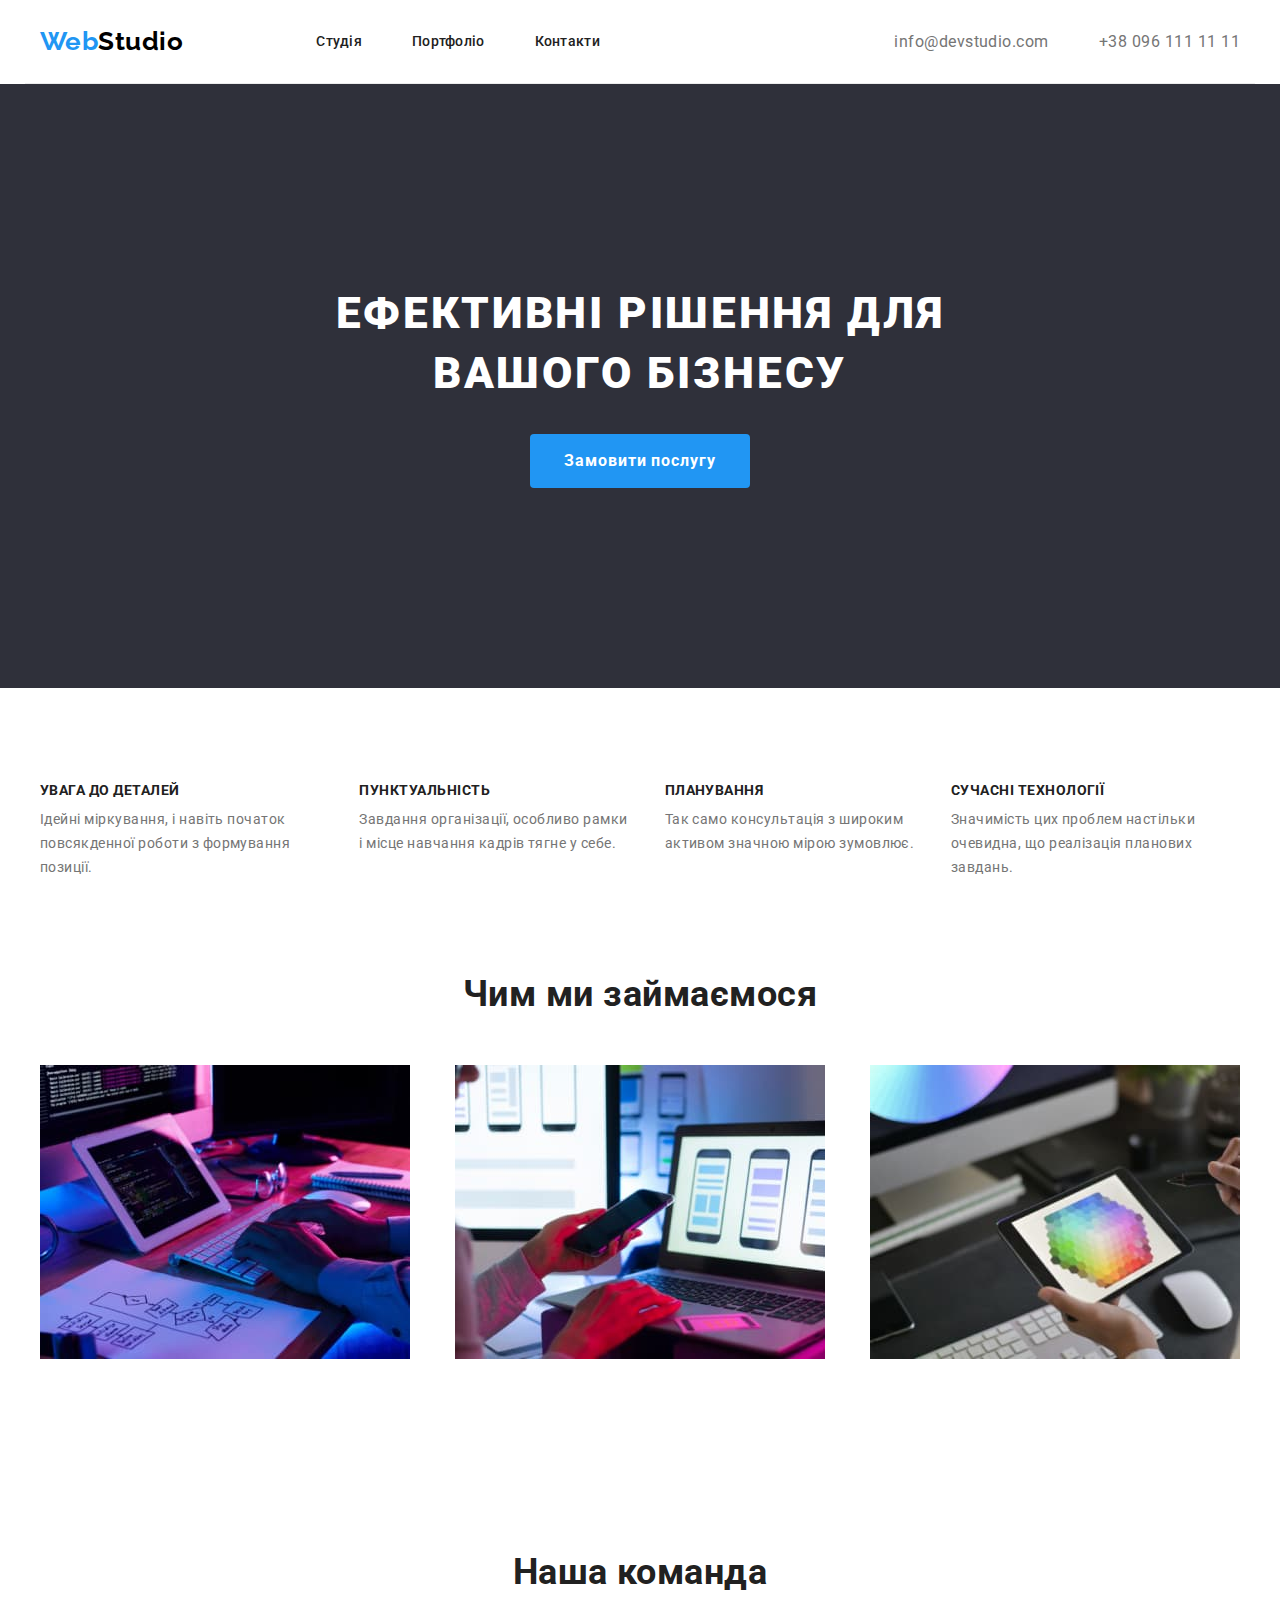
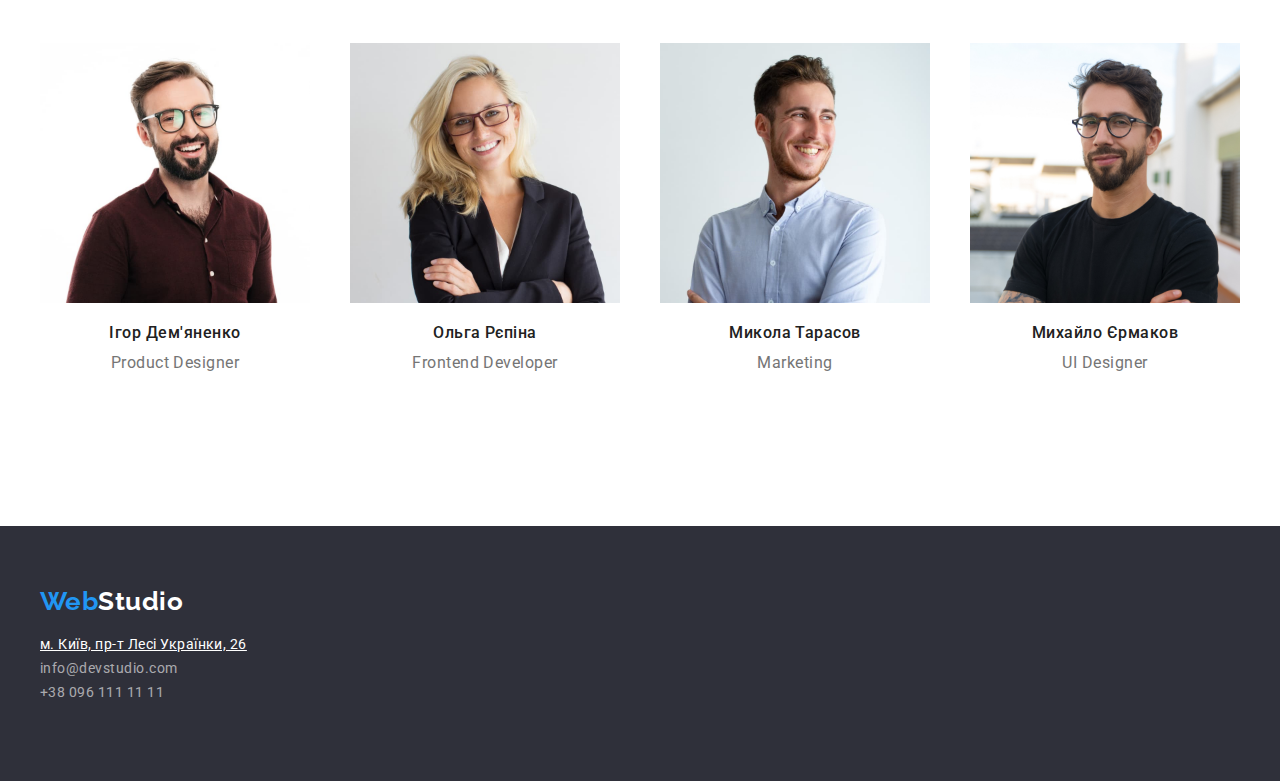
==== index.html @ 69d50f52 "ДЗ" ====
<!DOCTYPE html>
<html lang="uk">
<head>
    <meta charset="UTF-8">
    <meta http-equiv="X-UA-Compatible" content="IE=edge">
    <meta name="viewport" content="width=device-width, initial-scale=1.0">
    <title>WebStudio</title>
    <link rel="stylesheet" href="https://github.com/sindresorhus/modern-normalize" />
    <link rel="preconnect" href="https://fonts.googleapis.com">
    <link rel="preconnect" href="https://fonts.gstatic.com" crossorigin>
    <link href="https://fonts.googleapis.com/css2?family=Raleway:wght@700&family=Roboto:wght@400;500;700;900&display=swap"
        rel="stylesheet">
    <link rel="stylesheet" href="/css/style.css">
    </head>
<body class="body">
    <header class="page-header container">
    
        <nav>
            <div class="main-nav">
                <a href="./index.html" class="logo">
                    <p><span class="logo-web">Web</span>Studio</p>
                </a>
    
                <ul class="site-nav">
                    <li><a href="./index.html" class="link">Студія</a></li>
                    <li><a href="./portfolio.html" class="link">Портфоліо</a></li>
                    <li><a href="" class="link">Контакти</a></li>
                </ul>
            </div>
        </nav>
        <ul class="header-contact">
            <li class="item"><a href="mailto:info@devstudio.com" class="link-contact">info@devstudio.com</a></li>
            <li class="item"><a href="tel:+380961111111" class="link-contact">+38 096 111 11 11</a></li>
        </ul>
    
    </header>

    <main>
        <!-- Герой -->
            <section class="hero">
                <h1 class="hero-title">Ефективні рішення для<br>вашого бізнесу</h1>
                <button type="button" class="hero-button">Замовити послугу</button>
            </section>
            <!--  -->
            <section class="section container ">
                <h2 class="predominantly-title">Наші переваги</h2>
                <ul class="predominantly">
                    <li class="predominantly-item">
                        <h3 class="secondary-title">УВАГА ДО ДЕТАЛЕЙ</h3>
                        <p class="secondary-text">Ідейні міркування, і навіть початок повсякденної роботи з формування позиції.</p>
                    </li>
                    <li class="predominantly-item">
                        <h3 class="secondary-title">ПУНКТУАЛЬНІСТЬ</h3>
                        <p class="secondary-text">Завдання організації, особливо рамки і місце навчання кадрів тягне у себе.</p>
                    </li >
                    <li class="predominantly-item">
                        <h3 class="secondary-title">ПЛАНУВАННЯ</h3>
                        <p class="secondary-text">Так само консультація з широким активом значною мірою зумовлює.</p>
                    </li >
                    <li class="predominantly-item">
                        <h3 class="secondary-title">СУЧАСНІ ТЕХНОЛОГІЇ</h3>
                        <p class="secondary-text">Значимість цих проблем настільки очевидна, що реалізація планових завдань.</p>
                    </li>
                </ul>
            </section>
            <!--  -->
            <section class="section container">
                <h2 class="section-title">Чим ми займаємося</h2>
                <ul class="galery">
                    <li>
                        <img src="./images/box1.jpg" alt="палітра на планшеті" width="370"></li>
                    <li>
                         <img src="./images/box2.jpg" alt="телкфон та ноутбук" width="370">
                    </li>
                    <li>
                         <img src="./images/box3.jpg" alt="палітра на планшеті" width="370">
                    </li>
                </ul>
            </section>
            <!--  -->
            <section class="section container">
                <h2 class="section-title section-team-title">Наша команда</h2>
                <ul class="team-img">
                    <li class="item">
                        <img src="./images/imgpd.jpg" alt="Чоловік" width="270" class="item-img">
                        <h3 class="team-title">Ігор Дем'яненко</h3>
                        <p class="team-text">Product Designer</p>
                    </li>
                    <li class="item">
                        <img src="./images/imgfd.jpg" alt="Жінка" width="270" class="item-img">
                        <h3 class="team-title">Ольга Рєпіна</h3>
                        <p class="team-text">Frontend Developer</p>
                    </li>
                    <li class="item">
                        <img src="./images/imgm.jpg" alt="Чоловік" width="270" class="item-img">
                        <h3 class="team-title">Микола Тарасов</h3>
                        <p class="team-text">Marketing</p>
                    </li>
                    <li class="item">
                        <img src="./images/imguid.jpg" alt="Чоловік" width="270" class="item-img">
                        <h3 class="team-title">Михайло Єрмаков</h3>
                        <p class="team-text">UI Designer</p>
                    </li>
                </ul>
            </section>
    </main>
    <footer class="footer">
        <div class="container">
        <a href="./index.html" class="footer-logo"><span class="logo-web">Web</span>Studio</a>
        <address>
            <ul class="footer-contact">
                <li ><a href="https://goo.gl/maps/kA798qE1cDonrKTo9" class="footer-address" target="_blank" rel="noreferrer noopener">м. Київ, пр-т Лесі Українки, 26</a></li>
                <li class=" "><a href="mailto:info@devstudio.com" class="item">info@devstudio.com</a></li>
                <li class=" "> <a href="tel:+380961111111" class="item">+38 096 111 11 11</a></li>
            </ul>
        </address>
        </div>
    </footer>

</body>
</html>
---- css/style.css ----
/* 000000 */
/* 2196F3 акцент*/
/* 212121 Заголовок */
/* 757575 Текск*/
ul {
    list-style: none;
}
:root{
    --primary-text-color: #757575;
    --title-text-color: #212121;
    --accent-text-color: #2196F3;
}
body{
    font-family: Roboto, sans-serif;
    letter-spacing: 0.03em;
    color: var(--title-text-color);
    margin: 0;
}

.container{
    width: 1200px;
    margin-left: auto;
    margin-right: auto;
    padding-left: 15px;
    padding-right: 15px;
    /* background-color: skyblue; */
}
.main-nav{
    display: flex;
    align-items: center;
}
.site-nav .link{
    font-weight: 500;
    font-size: 14px;
    line-height: 0.9;
    letter-spacing: 0.02em;
    color: var(--title-text-color);
    padding-top: 32px;
    padding-bottom: 32px;
    display: block;
    text-decoration: none;
    /* background-color: tan; */
    
}
.site-nav .link:not(last-child) {
    margin-right: 50px;

}
.site-nav .link:hover, .site-nav .link:focus {
    color: #2196F3;
}
.site-nav{
    display: flex;
    margin-left: 93px;

    margin-top: 0;
    margin-bottom: 0;
    
}
.page-header{
    display: flex;
    align-items: center;
    border-bottom: 1px solid #ECECEC;
    text-decoration: none;
}
.page-header .logo{
    color: #000000;

    font-family: Raleway, sans-serif;

    font-weight: 700;
    font-size: 26px;
    line-height: 1.2;

    text-decoration: none;

}
.logo-web{
color: var(--accent-text-color);

}
.header-contact{
    display: flex;
    margin-left: auto;
    
}
.header-contact .item:first-child{
    margin-right: 50px;
    
}
.header-contact .link-contact{
    color: var(--primary-text-color);

    text-decoration: none;
}
.header-contact .link-contact:hover,.header-contact .link-contact:focus {
    color: var(--accent-text-color);
}


.hero-title{
    color: #fff;

    font-weight: 900;
    font-size: 44px;
    line-height: 1.36;

    letter-spacing: 0.06em;
    text-transform: uppercase;

    margin-top: 0;
    margin-bottom: 30px;
    padding-top: 200px;
}
.hero{
    background: #2F303A;
    text-align: center;
    margin-bottom: 94px;
}

.hero-button{
    background:var(--accent-text-color);
    color: #fff;
    font-family: Roboto, sans-serif;
    font-weight: 700;
    font-size: 16px;
    line-height: 1.88;
    letter-spacing: 0.06em;
    border-radius: 4px;
    border-color: transparent;
    cursor: pointer;

    text-align: center;
    padding: 10px 32px;
    margin-bottom: 200px;
}
/* Нужно не отображать*/
.predominantly{
    /* list-style: none; */
    display: flex;
    margin: 0;
    padding-left: 0;
    margin-bottom: 94px;

}
.predominantly-title{
    display: none;
    list-style: none;
    position: absolute;
    clip: rect(0 0 0 0);
    width: 1px;
    height: 1px;
    margin: -1px;
}
.predominantly-item:not(:last-child){
    margin-right: 30px;
}
.secondary-title{
/* color: var(--title-text-color); */

font-size: 14px;
line-height: 1.15;
text-transform: uppercase;
margin-top: 0;
margin-bottom: 10px;

}
.secondary-text{
    color: var(--primary-text-color);


    font-size: 14px;
    line-height: 1.7;

    margin-bottom: 0;
    margin-top: 0;
}
.section-title {
    font-weight: 700;
    font-size: 36px;
    line-height: 42px;

    color: #212121;

    text-align: center;
    margin: 0 0 50px 0;
}
.galery{
    margin-bottom: 94px;
    padding-left: 0;
    display: flex;
    justify-content: space-between;
}
.section-team-title{
    padding-top: 94px;
}
.team-img{
    margin-bottom: 30px;
    padding-left: 0;
    display: flex;
    /* flex-wrap: wrap; */
    /* width: 270px; */
    margin-right: 0;
    /* background-color: aquamarine; */
    justify-content: space-between;
}

.team-img .item:not(:last-child){
    margin-right: 30px;

}
.team-title{
    /* color: var(--title-text-color); */

    font-weight: 500;
    font-size: 16px;
    line-height: 1.2;

    margin-bottom: 10px;
    text-align: center;


    
}
.team-text{
    color: var(--primary-text-color);


    font-size: 16px;
    line-height: 1.2;
    margin-top: 0;
    margin-bottom: 124px;

    text-align: center;
}

/* Футер */

.footer{
    background: #2F303A;
    padding-top: 60px;
    padding-bottom: 60px;
}
.footer-logo{
    font-family: Raleway, sans-serif;
    text-decoration: none;

    color: #fff;

    font-weight: 700;
    font-size: 26px;
    line-height: 1.2;

    margin-top: 0;
    margin-bottom: 20px;
}
.footer-contact{
    padding-left: 0;
}
.footer-address{
    color: #fff;


    font-size: 14px;
    line-height: 1.71;
    font-style: normal;



}
.footer-contact .item{
    color: rgba(255, 255, 255, 0.6);
    text-decoration: none;
    font-style: normal;

    font-size: 14px;
    line-height: 1.71;


}
.footer-contact .item:hover{
    color: var(--accent-text-color);

}


/* Портфолио */

.portfolio-filter{
    margin-top: 94px;

    display: flex;
    justify-content: center;
}
.portfolio-filter .items:not(:last-child){
    margin-right: 8px;
    margin-bottom: 50px;
}
.section-portfolio{
    margin-bottom: 94px;
}
.portfolio-title{
    /* color: var(--title-text-color); */
    font-weight: 700;
    font-size: 18px;
    line-height: 2;
    letter-spacing: 0.06em;
    margin: 20px 0 4px 24px;
}
.portfolio-direction{
    color: var(--primary-text-color);
    font-size: 16px;
    line-height: 1.87;
    margin-bottom: 20px;
    margin-top: 0;
    margin-left: 24px;
}
.button-filter{
    font-weight: 500;
    font-size: 16px;
    line-height: 1.62;

    padding-left: 22px;
    padding-right: 22px;

    /* color: var(--title-text-color); */
    background-color: #F5F4FA;
    border-radius: 4px;
    border-color: transparent;
    font-family: Roboto, sans-serif;
    cursor: pointer;
}
.button-filter:hover, .button-filter:focus{
    background-color:var(--accent-text-color);
    color: #fff;
}
.portfolio-list{
    display: flex;
    flex-wrap: wrap;
    padding-bottom: 20px;

}
.portfolio-list .items{
    margin-right: 30px;
    margin-bottom: 30px;
    border-bottom: 1px;
    box-shadow: 0px 1px 1px rgba(0, 0, 0, 0.12), 0px 4px 4px rgba(0, 0, 0, 0.06), 1px 4px 6px rgba(0, 0, 0, 0.16);
}
.portfolio-list .items:nth-child(3n){
        margin-right: 0;
}
.portfolio-list .items:nth-last-child(-n+3){
    margin-bottom: 0;
}
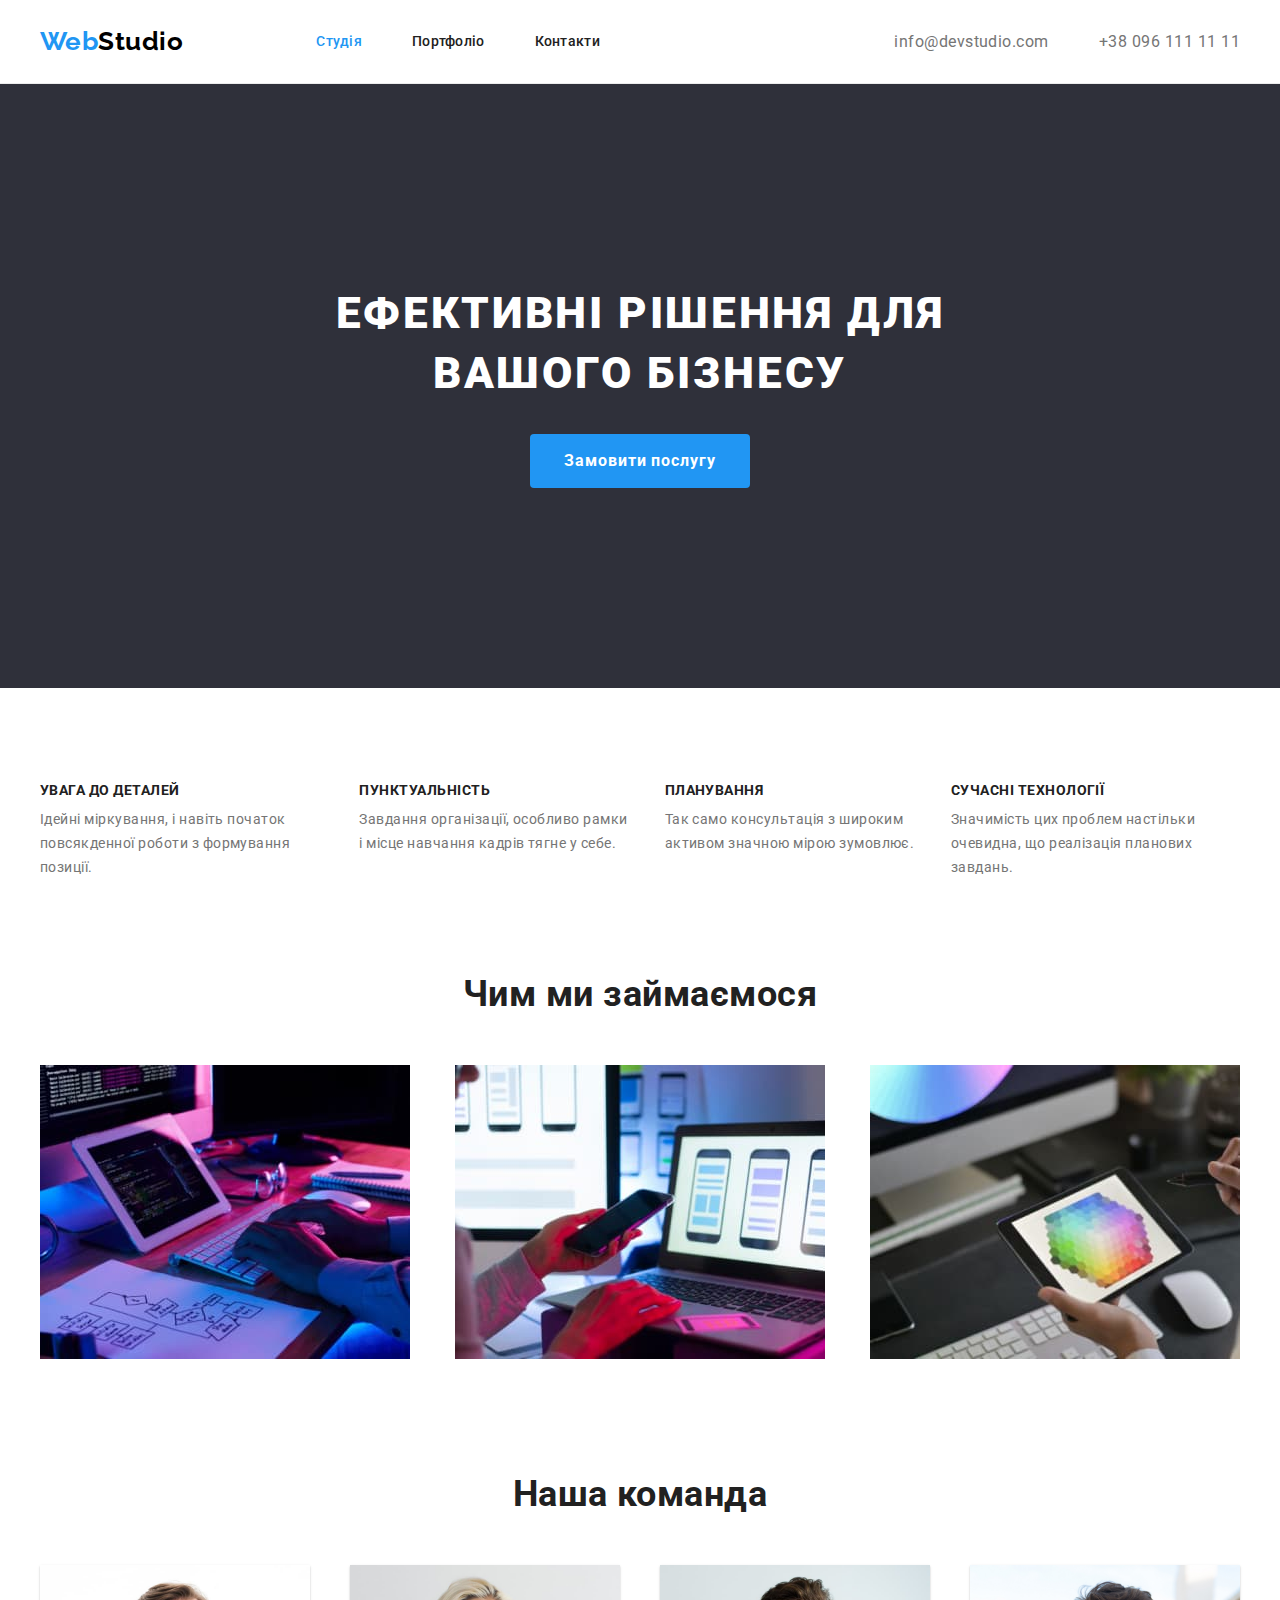
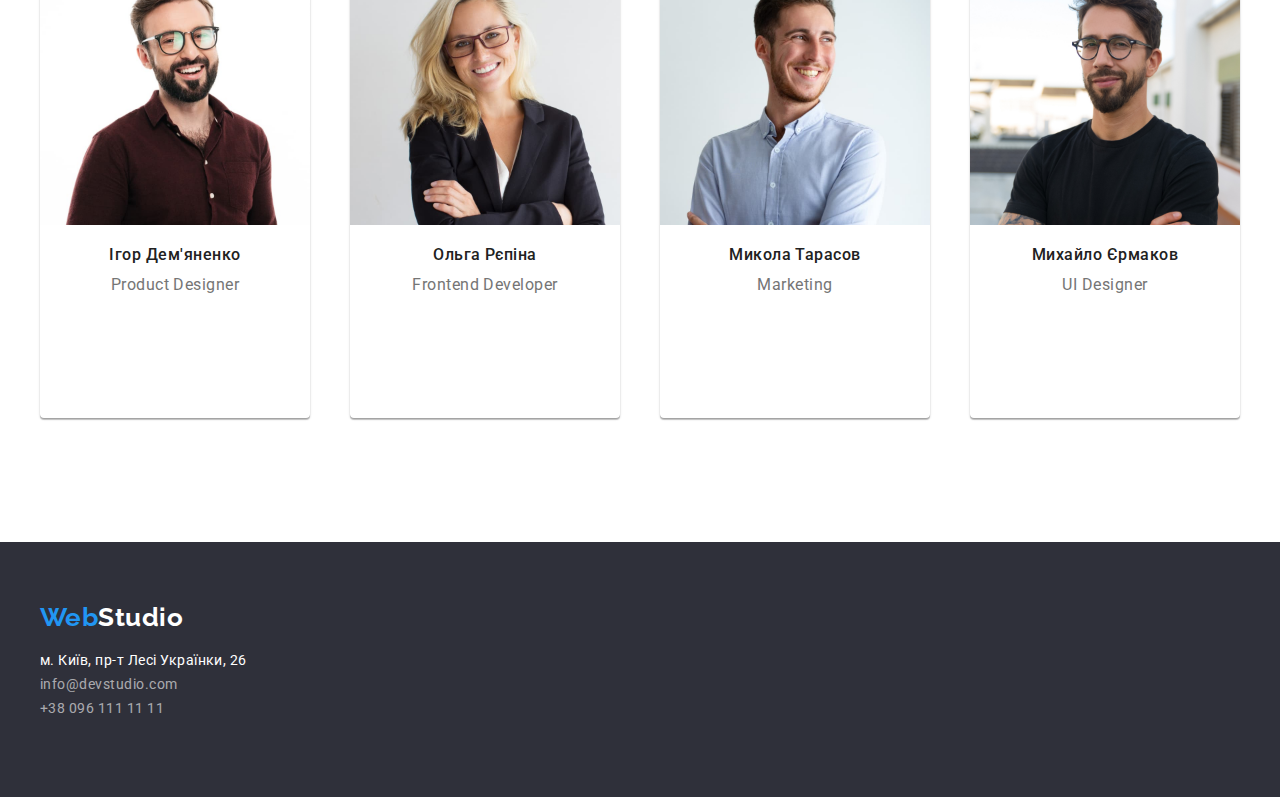
==== commit df690250: "Исправления ментора" ====
--- a/index.html
+++ b/index.html
@@ -10,11 +10,11 @@
     <link rel="preconnect" href="https://fonts.gstatic.com" crossorigin>
     <link href="https://fonts.googleapis.com/css2?family=Raleway:wght@700&family=Roboto:wght@400;500;700;900&display=swap"
         rel="stylesheet">
-    <link rel="stylesheet" href="/css/style.css">
+    <link rel="stylesheet" href="./css/style.css">
     </head>
 <body class="body">
-    <header class="page-header container">
-    
+    <header class="page-header">
+    <div class="container page-header-container">
         <nav>
             <div class="main-nav">
                 <a href="./index.html" class="logo">
@@ -22,7 +22,7 @@
                 </a>
     
                 <ul class="site-nav">
-                    <li><a href="./index.html" class="link">Студія</a></li>
+                    <li><a href="./index.html" class="link currentcolor">Студія</a></li>
                     <li><a href="./portfolio.html" class="link">Портфоліо</a></li>
                     <li><a href="" class="link">Контакти</a></li>
                 </ul>
@@ -32,7 +32,7 @@
             <li class="item"><a href="mailto:info@devstudio.com" class="link-contact">info@devstudio.com</a></li>
             <li class="item"><a href="tel:+380961111111" class="link-contact">+38 096 111 11 11</a></li>
         </ul>
-    
+    </div>
     </header>
 
     <main>
--- a/css/style.css
+++ b/css/style.css
@@ -42,6 +42,7 @@
     /* background-color: tan; */
     
 }
+
 .site-nav .link:not(last-child) {
     margin-right: 50px;
 
@@ -57,13 +58,18 @@
     margin-bottom: 0;
     
 }
+.site-nav .currentcolor {
+    color: var(--accent-text-color);
+}
 .page-header{
+     border-bottom: 1px solid #ECECEC;
+    text-decoration: none; 
+}
+.page-header-container{
     display: flex;
     align-items: center;
-    border-bottom: 1px solid #ECECEC;
-    text-decoration: none;
-}
-.page-header .logo{
+}
+.page-header-container .logo{
     color: #000000;
 
     font-family: Raleway, sans-serif;
@@ -88,6 +94,7 @@
     margin-right: 50px;
     
 }
+
 .header-contact .link-contact{
     color: var(--primary-text-color);
 
@@ -115,7 +122,6 @@
 .hero{
     background: #2F303A;
     text-align: center;
-    margin-bottom: 94px;
 }
 
 .hero-button{
@@ -140,7 +146,6 @@
     display: flex;
     margin: 0;
     padding-left: 0;
-    margin-bottom: 94px;
 
 }
 .predominantly-title{
@@ -163,7 +168,11 @@
 text-transform: uppercase;
 margin-top: 0;
 margin-bottom: 10px;
-
+padding-top: 94px ;
+}
+.section{
+    /* padding-top: 94px; */
+    padding-bottom: 94px;
 }
 .secondary-text{
     color: var(--primary-text-color);
@@ -186,14 +195,11 @@
     margin: 0 0 50px 0;
 }
 .galery{
-    margin-bottom: 94px;
     padding-left: 0;
     display: flex;
     justify-content: space-between;
 }
-.section-team-title{
-    padding-top: 94px;
-}
+
 .team-img{
     margin-bottom: 30px;
     padding-left: 0;
@@ -204,11 +210,15 @@
     /* background-color: aquamarine; */
     justify-content: space-between;
 }
-
 .team-img .item:not(:last-child){
     margin-right: 30px;
 
 }
+.team-img .item{
+    box-shadow: 0px 1px 3px rgba(0, 0, 0, 0.12), 0px 1px 1px rgba(0, 0, 0, 0.14), 0px 2px 1px rgba(0, 0, 0, 0.2);
+        border-radius: 0px 0px 4px 4px;
+    }
+
 .team-title{
     /* color: var(--title-text-color); */
 
@@ -259,14 +269,10 @@
 }
 .footer-address{
     color: #fff;
-
-
+    text-decoration: none;
     font-size: 14px;
     line-height: 1.71;
     font-style: normal;
-
-
-
 }
 .footer-contact .item{
     color: rgba(255, 255, 255, 0.6);
@@ -287,17 +293,14 @@
 /* Портфолио */
 
 .portfolio-filter{
-    margin-top: 94px;
-
     display: flex;
     justify-content: center;
+    padding-top: 94px;
 }
 .portfolio-filter .items:not(:last-child){
     margin-right: 8px;
     margin-bottom: 50px;
-}
-.section-portfolio{
-    margin-bottom: 94px;
+
 }
 .portfolio-title{
     /* color: var(--title-text-color); */
@@ -305,7 +308,8 @@
     font-size: 18px;
     line-height: 2;
     letter-spacing: 0.06em;
-    margin: 20px 0 4px 24px;
+    margin: 0px 0 4px 24px;
+    padding-top: 20px;
 }
 .portfolio-direction{
     color: var(--primary-text-color);
@@ -338,13 +342,23 @@
     display: flex;
     flex-wrap: wrap;
     padding-bottom: 20px;
-
+    padding: 0;
+}
+.portfolio-list-descr{
+
+    border-right: 1px solid #EEEEEE;
+    border-left: 1px solid #EEEEEE;
+    border-bottom: 1px solid #EEEEEE;
+}
+.portfolio-list .items img{
+    display: block;
 }
 .portfolio-list .items{
+
     margin-right: 30px;
     margin-bottom: 30px;
-    border-bottom: 1px;
-    box-shadow: 0px 1px 1px rgba(0, 0, 0, 0.12), 0px 4px 4px rgba(0, 0, 0, 0.06), 1px 4px 6px rgba(0, 0, 0, 0.16);
+    /* border-bottom: 1px; */
+    /* box-shadow: 0px 1px 1px rgba(0, 0, 0, 0.12), 0px 4px 4px rgba(0, 0, 0, 0.06), 1px 4px 6px rgba(0, 0, 0, 0.16); */
 }
 .portfolio-list .items:nth-child(3n){
         margin-right: 0;
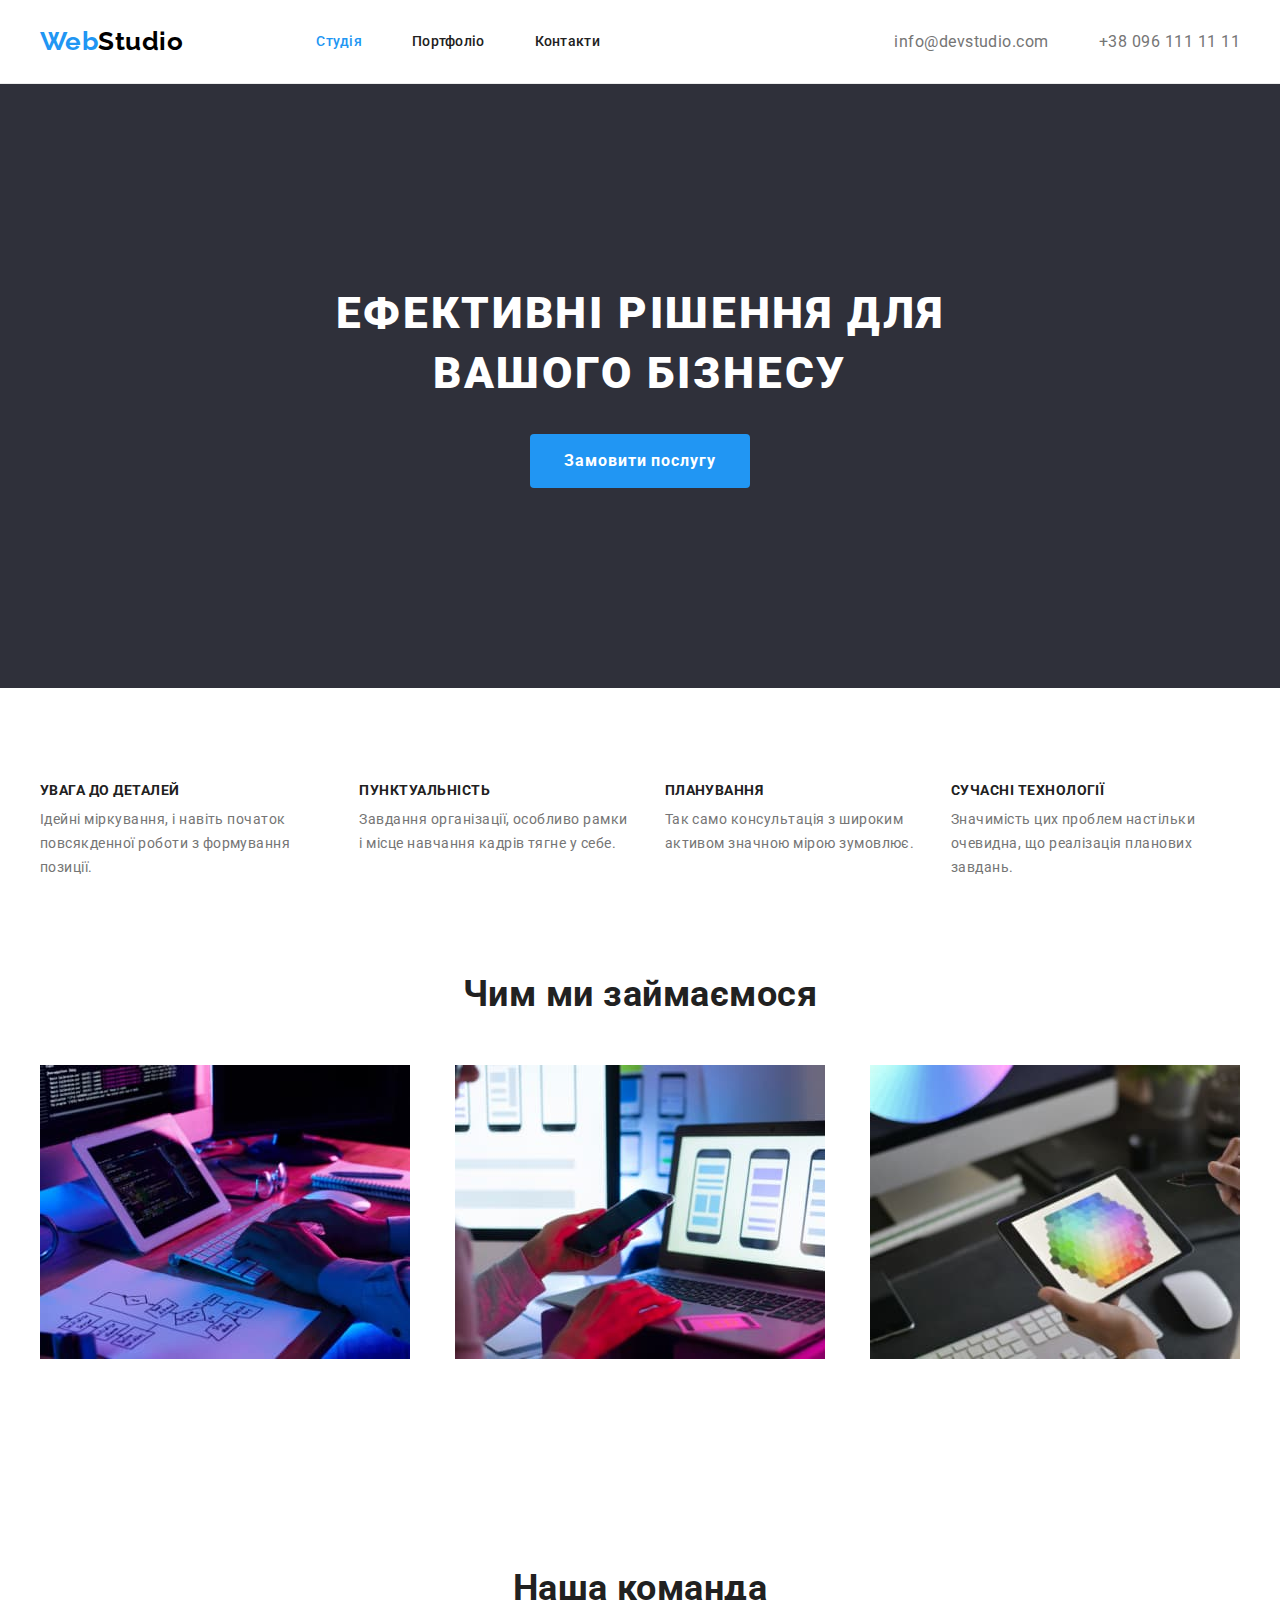
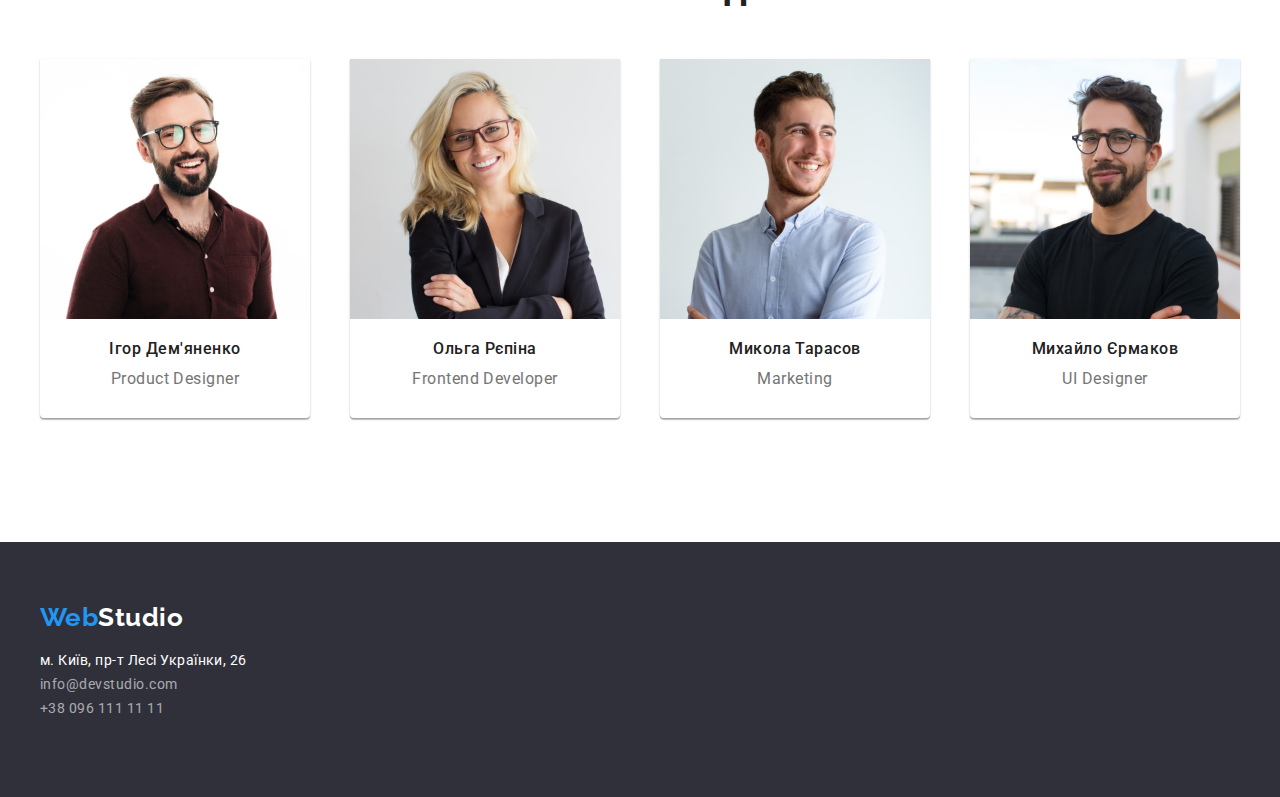
==== commit 164ae788: "padding в index" ====
--- a/index.html
+++ b/index.html
@@ -64,7 +64,7 @@
                 </ul>
             </section>
             <!--  -->
-            <section class="section container">
+            <section class="section container section-galery">
                 <h2 class="section-title">Чим ми займаємося</h2>
                 <ul class="galery">
                     <li>
--- a/css/style.css
+++ b/css/style.css
@@ -168,10 +168,11 @@
 text-transform: uppercase;
 margin-top: 0;
 margin-bottom: 10px;
-padding-top: 94px ;
+/* padding-top: 94px ; */
 }
 .section{
-    /* padding-top: 94px; */
+
+    padding-top: 94px;
     padding-bottom: 94px;
 }
 .secondary-text{
@@ -193,6 +194,9 @@
 
     text-align: center;
     margin: 0 0 50px 0;
+}
+.section-galery{
+    padding-top: 0;
 }
 .galery{
     padding-left: 0;
@@ -215,10 +219,10 @@
 
 }
 .team-img .item{
+    background: #FFFFFF;
     box-shadow: 0px 1px 3px rgba(0, 0, 0, 0.12), 0px 1px 1px rgba(0, 0, 0, 0.14), 0px 2px 1px rgba(0, 0, 0, 0.2);
-        border-radius: 0px 0px 4px 4px;
-    }
-
+    border-radius: 0px 0px 4px 4px;
+}
 .team-title{
     /* color: var(--title-text-color); */
 
@@ -228,9 +232,6 @@
 
     margin-bottom: 10px;
     text-align: center;
-
-
-    
 }
 .team-text{
     color: var(--primary-text-color);
@@ -239,7 +240,7 @@
     font-size: 16px;
     line-height: 1.2;
     margin-top: 0;
-    margin-bottom: 124px;
+    margin-bottom: 30px;
 
     text-align: center;
 }
@@ -291,11 +292,19 @@
 
 
 /* Портфолио */
-
+.portfolio-header{
+    display: none;
+    list-style: none;
+    position: absolute;
+    clip: rect(0 0 0 0);
+    width: 1px;
+    height: 1px;
+    margin: -1px;
+}
 .portfolio-filter{
     display: flex;
     justify-content: center;
-    padding-top: 94px;
+    /* padding-top: 94px; */
 }
 .portfolio-filter .items:not(:last-child){
     margin-right: 8px;
